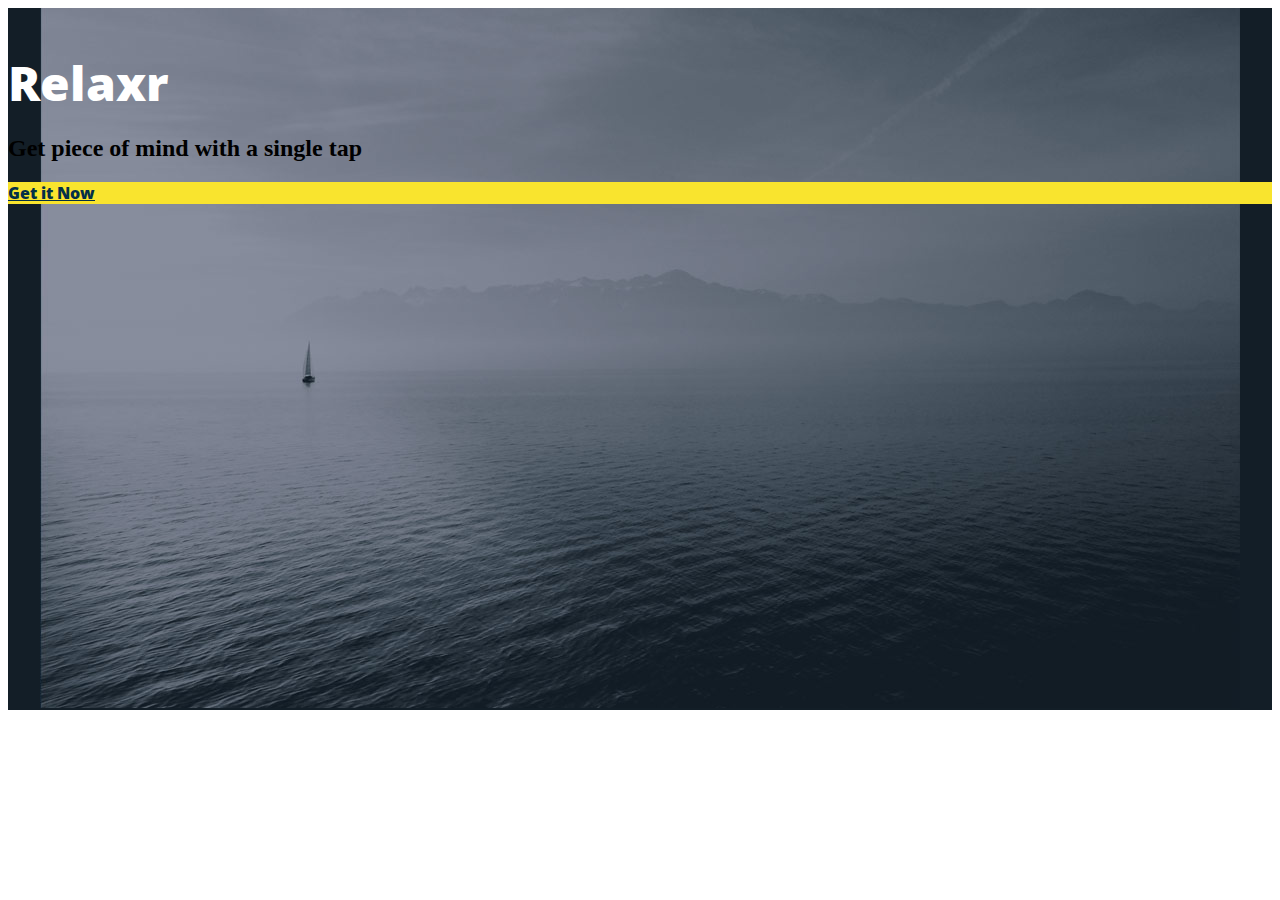
==== starter_code/index2.html @ d75e4ac5 "created plain html file as well as html css grid" ====
<!DOCTYPE html>

<head>
    <title>Relaxr</title>
    <link rel="stylesheet" href="css/style2.css" media="screen" type="text/css" />
    <link href="https://fonts.googleapis.com/css?family=Open+Sans:300,300i,400,600,800" rel="stylesheet">
</head>

<body>
    <header>
        <div class="container">
            <h1 class="logo">Relaxr</h1>
            <h2>Get piece of mind with a single tap</h2>
            <a class="yellow-button" href="#">Get it Now</a>
        </div>
    </header>
</body>


</html>
---- starter_code/css/style2.css ----
header {
    height: 670px;
    background: url(../images/header_bg.jpg) no-repeat top center #131e27;
    padding-top: 32px;
    display: block;
    margin: 0px 0px;
}

.tag-line {
    margin-left: 50%;
}

.logo {
    font-family: 'Open Sans', sans-serif;
    font-weight: 800;
    color: white;
    margin: 10px 0px 0px 0px;
    font-size: 48px;
}

.tag-line {
    font-family: 'Open Sans', sans-serif;
    font-weight: 600;
    color: white;
}

.yellow-button {
    font-family: 'Open Sans', sans-serif;
    font-weight: 800;
    background: #f9e42e;
    border: 5px;
    color: #033048;
    display: block;
}
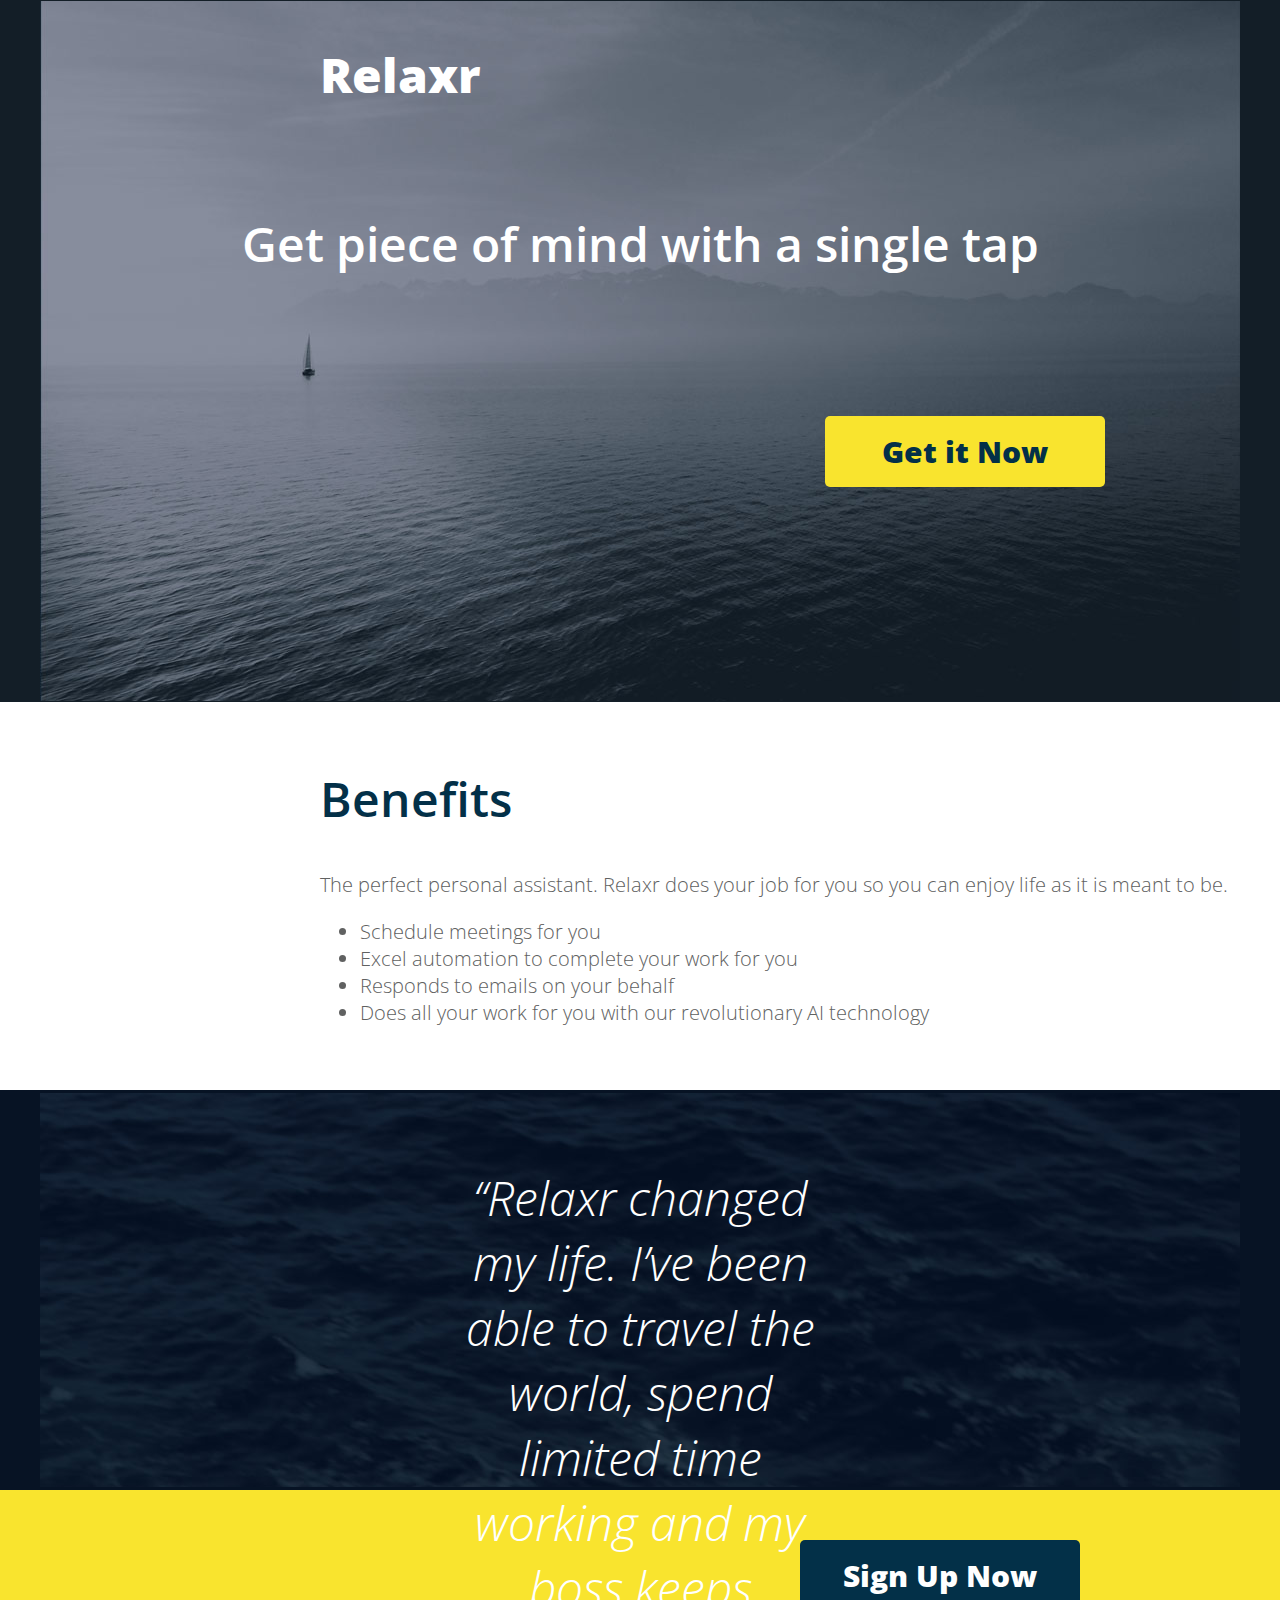
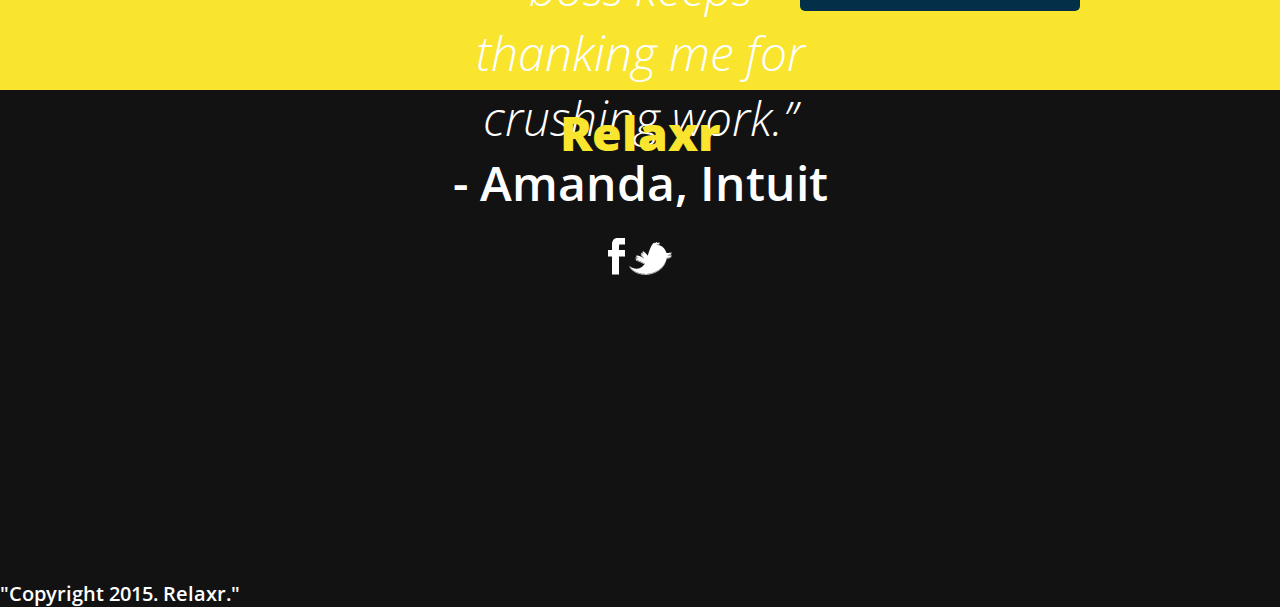
==== commit 7a2f6fc8: "Adds CSS styling to Relaxr page" ====
--- a/starter_code/index2.html
+++ b/starter_code/index2.html
@@ -10,10 +10,39 @@
     <header>
         <div class="container">
             <h1 class="logo">Relaxr</h1>
-            <h2>Get piece of mind with a single tap</h2>
-            <a class="yellow-button" href="#">Get it Now</a>
+            <h2 class="tagline">Get piece of mind with a single tap</h2>
+            <a class="yellow button" href="#">Get it Now</a>
         </div>
     </header>
+    <section class="benefits">
+        <h2>Benefits</h2>
+        <article>
+        <p>The perfect personal assistant. Relaxr does your job for you so you can enjoy life as it is meant to be.</p>
+        <ul>
+            <li>Schedule meetings for you</li>
+            <li>Excel automation to complete your work for you</li>
+            <li>Responds to emails on your behalf</li>
+            <li>Does all your work for you with our revolutionary AI technology</li>
+        </ul>
+    </article>
+    </section>
+    <section class="quote">
+        <blockquote>
+        “Relaxr changed my life. I’ve been able to travel the world, spend limited time working and my boss keeps thanking me for crushing work.”
+        <span>- Amanda, Intuit</span>
+        </blockquote>
+    </section>
+    <section class="sign-up">
+        <a class="blue button" href="#">Sign Up Now</a>
+    </section>
+    <footer>
+        <p class="footer-logo">Relaxr</p>
+        <div class="social">
+                <a href="#" target="_blank"><img src="../starter_code/images/facebook.png" alt="Facebook"/></a>
+                <a href="#" target="_blank"><img src="../starter_code/images/twitter.png" alt="Twitter"/></a>
+        </div>
+        <div class="copyright">"Copyright 2015. Relaxr."</div>
+    </footer>
 </body>
 
 
--- a/starter_code/css/style2.css
+++ b/starter_code/css/style2.css
@@ -1,34 +1,125 @@
+body {
+    margin: 0px;
+    font-family: 'Open Sans', sans-serif;
+}
+
 header {
     height: 670px;
-    background: url(../images/header_bg.jpg) no-repeat top center #131e27;
-    padding-top: 32px;
-    display: block;
-    margin: 0px 0px;
-}
-
-.tag-line {
-    margin-left: 50%;
+    background: url(../images/header_bg.jpg) no-repeat center #131e27;
+    padding: 32px 0px 0px 0px;
 }
 
 .logo {
-    font-family: 'Open Sans', sans-serif;
     font-weight: 800;
     color: white;
-    margin: 10px 0px 0px 0px;
+    margin-left: 25%;
+    margin-top: 10px;
     font-size: 48px;
 }
 
-.tag-line {
-    font-family: 'Open Sans', sans-serif;
+.tagline {
     font-weight: 600;
+    color: white;
+    font-size: 48px;
+    text-align: center;
+    padding-top: 5%;
+}
+
+.yellow {
+    background: #f9e42e;
+    color: #033048;
+    margin: 100px 825px;
+}
+
+.button {
+    font-weight: 800;
+    border-radius: 5px;
+    text-align: center;
+    font-size: 30px;
+    width: 280px;
+    padding: 15px 0;
+}
+
+a {
+    text-decoration: none;
+    display: block;
+    margin: 300px auto;
+    margin-top: 5%;
+    display: inline-block;
+}
+
+.benefits {
+    margin-left: 25%;
+    margin-top: 5%;
+    margin-bottom: 5%;
+}
+
+h2 {
+    font-weight: 600;
+    font-size: 48px;
+    color: #033048;
+}
+
+article {
+    font-weight: 300;
+    color: #606161;
+    font-size: 20px;
+}
+
+.quote {
+    background: url(../images/testimonial_bg.jpg) no-repeat center #071324;
+    height: 400px;
+}
+
+blockquote {
+    color: white;
+    text-align: center;
+    font-size: 48px;
+    font-weight: 300;
+    font-style: italic;
+    padding: 75px 400px 75px 400px;
+}
+
+span {
+    font-weight: 600;
+    display: block;
+    font-style: normal;
+}
+
+.sign-up {
+    background: #f9e42e;
+    height: 100px;
+    width: auto;
+    padding: 50px 800px 50px 800px;
+}
+
+.blue {
+    background: #033048;
     color: white;
 }
 
-.yellow-button {
-    font-family: 'Open Sans', sans-serif;
+footer {
+    background: #121212;
+    height: auto;
+    width: 100%;
+}
+
+.footer-logo {
     font-weight: 800;
-    background: #f9e42e;
-    border: 5px;
-    color: #033048;
-    display: block;
+    color: #f9e42e;
+    font-size: 48px;
+    text-align: center;
+    margin: 0px;
+    padding: 10px;
+}
+
+.copyright {
+    font-weight: 600;
+    color: white;
+    font-size: 20px;
+}
+
+.social {
+    text-align: center;
+    margin: 0px 10px 0px 10px;
 }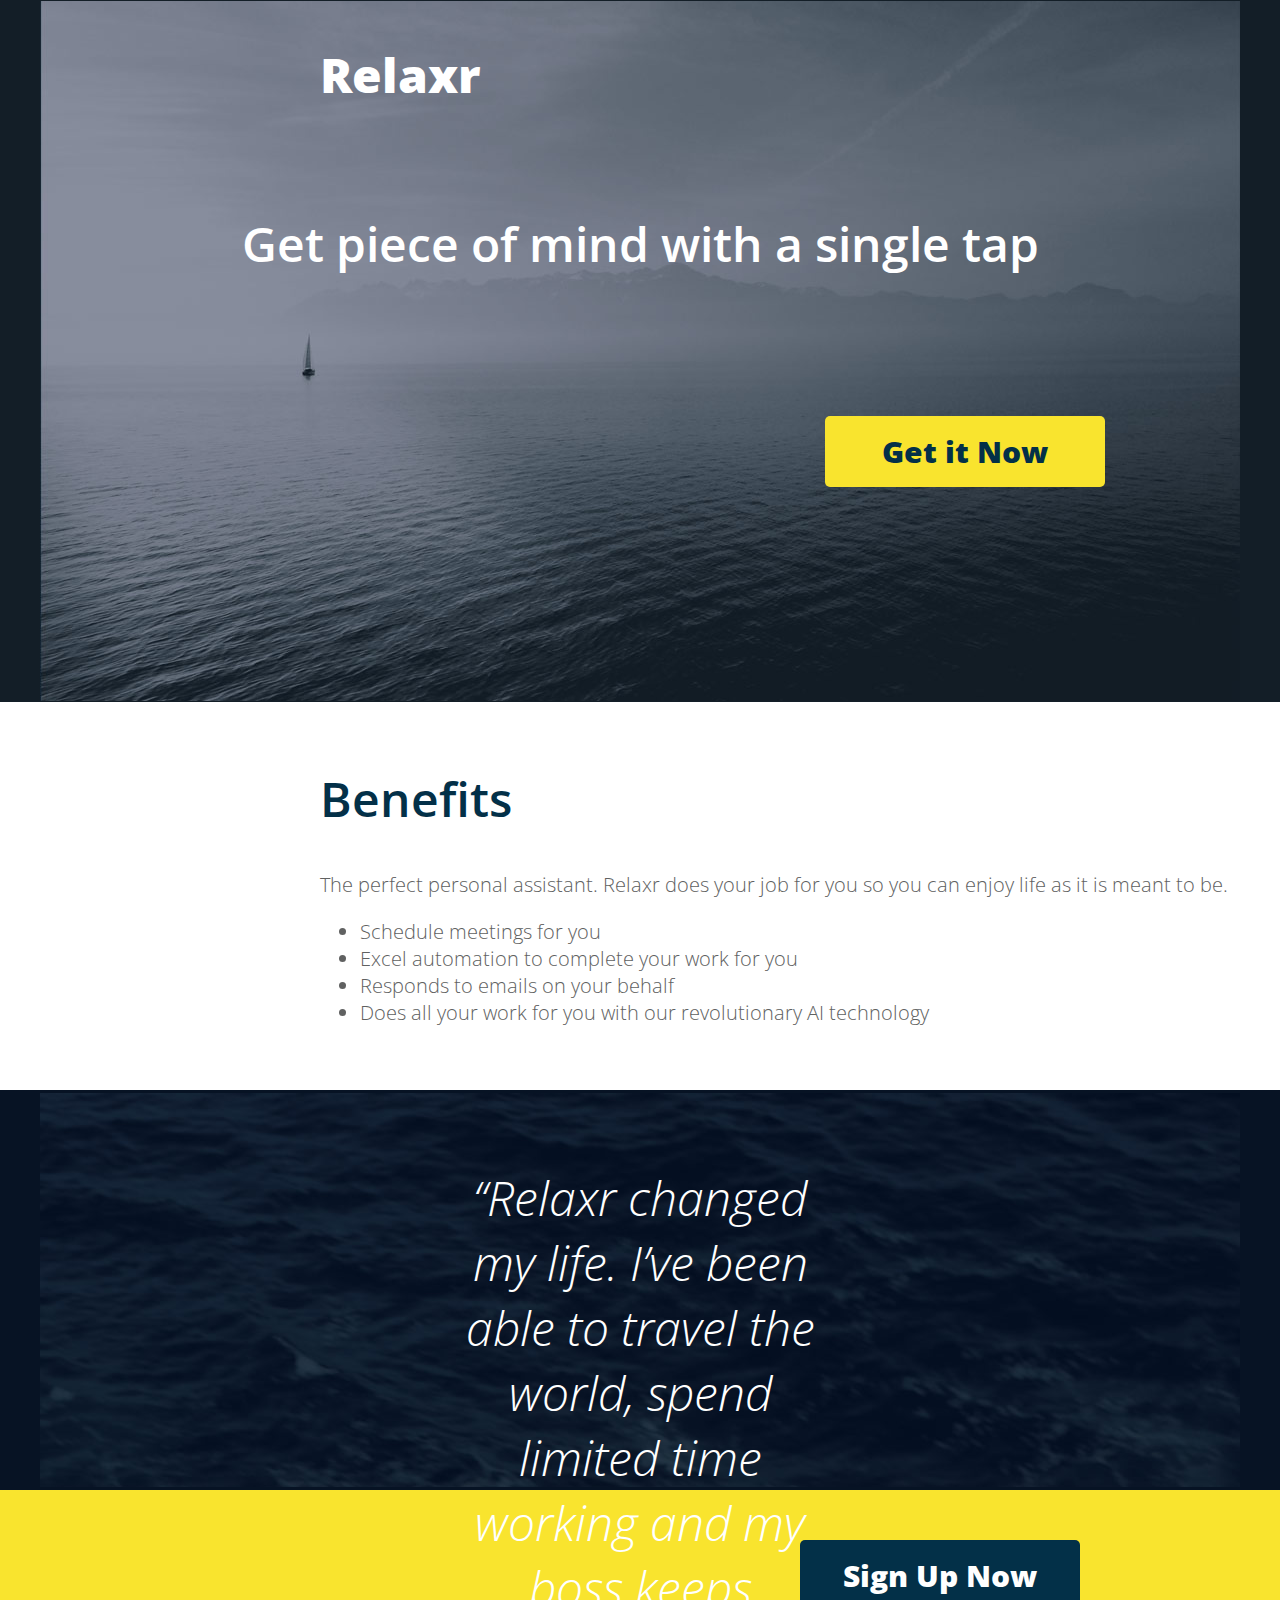
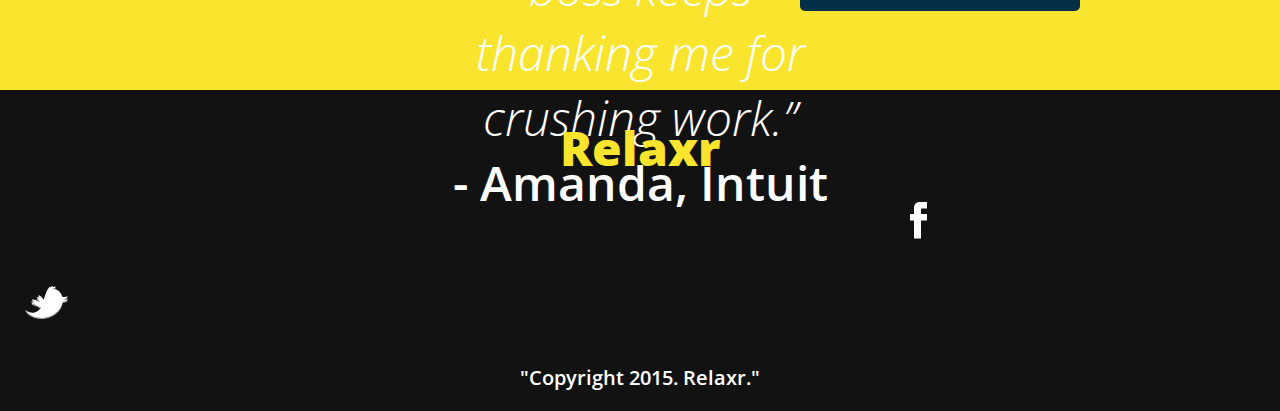
==== commit 694557c6: "styled out footer section with social and copyright" ====
--- a/starter_code/index2.html
+++ b/starter_code/index2.html
@@ -17,19 +17,20 @@
     <section class="benefits">
         <h2>Benefits</h2>
         <article>
-        <p>The perfect personal assistant. Relaxr does your job for you so you can enjoy life as it is meant to be.</p>
-        <ul>
-            <li>Schedule meetings for you</li>
-            <li>Excel automation to complete your work for you</li>
-            <li>Responds to emails on your behalf</li>
-            <li>Does all your work for you with our revolutionary AI technology</li>
-        </ul>
-    </article>
+            <p>The perfect personal assistant. Relaxr does your job for you so you can enjoy life as it is meant to be.</p>
+            <ul>
+                <li>Schedule meetings for you</li>
+                <li>Excel automation to complete your work for you</li>
+                <li>Responds to emails on your behalf</li>
+                <li>Does all your work for you with our revolutionary AI technology</li>
+            </ul>
+        </article>
     </section>
     <section class="quote">
         <blockquote>
-        “Relaxr changed my life. I’ve been able to travel the world, spend limited time working and my boss keeps thanking me for crushing work.”
-        <span>- Amanda, Intuit</span>
+            “Relaxr changed my life. I’ve been able to travel the world, spend limited time working and my boss keeps
+            thanking me for crushing work.”
+            <span>- Amanda, Intuit</span>
         </blockquote>
     </section>
     <section class="sign-up">
@@ -37,10 +38,8 @@
     </section>
     <footer>
         <p class="footer-logo">Relaxr</p>
-        <div class="social">
-                <a href="#" target="_blank"><img src="../starter_code/images/facebook.png" alt="Facebook"/></a>
-                <a href="#" target="_blank"><img src="../starter_code/images/twitter.png" alt="Twitter"/></a>
-        </div>
+        <a id="facebook" href="#" target="_blank"><img src="../starter_code/images/facebook.png" alt="Facebook" /></a>
+        <a id="twitter" href="#" target="_blank"><img src="../starter_code/images/twitter.png" alt="Twitter" /></a>
         <div class="copyright">"Copyright 2015. Relaxr."</div>
     </footer>
 </body>
--- a/starter_code/css/style2.css
+++ b/starter_code/css/style2.css
@@ -42,7 +42,6 @@
 
 a {
     text-decoration: none;
-    display: block;
     margin: 300px auto;
     margin-top: 5%;
     display: inline-block;
@@ -110,16 +109,29 @@
     font-size: 48px;
     text-align: center;
     margin: 0px;
-    padding: 10px;
+    padding-top: 25px;
+    display: block;
+
 }
 
 .copyright {
     font-weight: 600;
     color: white;
     font-size: 20px;
+    text-align: center;
+    padding: 20px;
 }
 
-.social {
-    text-align: center;
-    margin: 0px 10px 0px 10px;
-}+#facebook {
+   display: inline-block;
+   text-align: center;
+}
+
+#facebook {
+    margin: 22px 10px 20px 910px;
+}
+
+#twitter {
+    margin: 22px 890px 20px 25px;
+}
+
